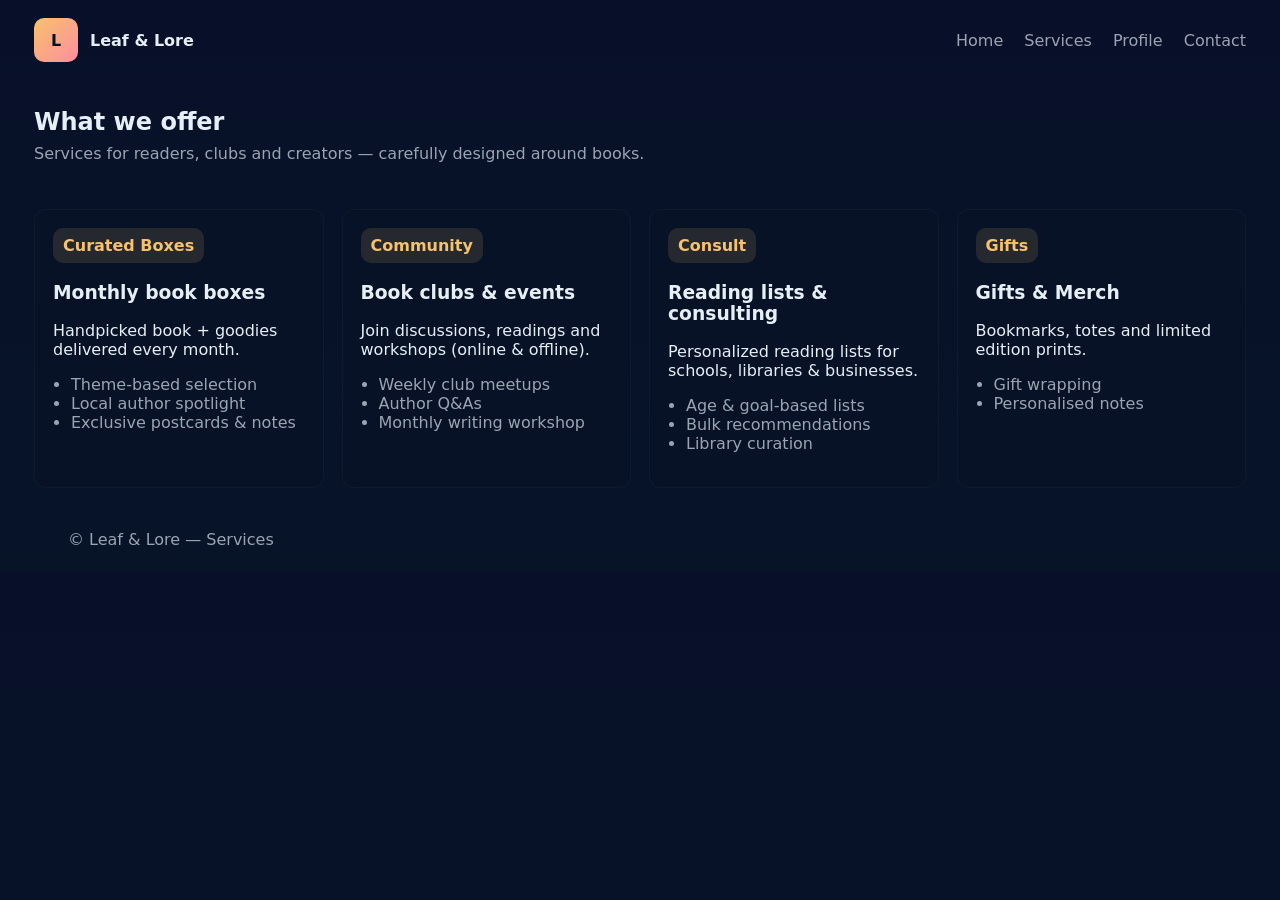
==== service.html @ 27e09e61 "Initial website commit" ====
<!doctype html>
<html lang="en">
<head>
  <meta charset="utf-8" />
  <meta name="viewport" content="width=device-width,initial-scale=1" />
  <title>Leaf & Lore — Services</title>
  <style>
    :root{--bg:#071028;--card:#081226;--accent:#f6c26b;--muted:#9aa4b2}
    *{box-sizing:border-box}
    body{margin:0;font-family:Inter,system-ui,Arial;color:#e6eef6;background:linear-gradient(180deg,#071028,#071428)}
    header{display:flex;justify-content:space-between;padding:18px 34px;align-items:center}
    nav a{color:var(--muted);margin-left:16px;text-decoration:none}
    .hero{padding:28px 34px}
    .services{display:grid;grid-template-columns:repeat(auto-fit,minmax(240px,1fr));gap:18px;padding:18px 34px}
    .card{background:var(--card);padding:18px;border-radius:12px;border:1px solid rgba(255,255,255,0.03)}
    .badge{display:inline-block;padding:8px 10px;border-radius:10px;background:rgba(246,194,107,0.12);color:var(--accent);font-weight:700}
    ul{color:var(--muted);padding-left:18px}
    footer{padding:24px 34px;color:var(--muted)}
  </style>
</head>
<body>
  <header>
    <div style="display:flex;align-items:center;gap:12px"><div style="width:44px;height:44px;background:linear-gradient(135deg,var(--accent),#ff8da1);border-radius:10px;display:flex;align-items:center;justify-content:center;color:#071022;font-weight:800">L</div><strong>Leaf & Lore</strong></div>
    <nav>
      <a href="index.html">Home</a>
      <a href="services.html">Services</a>
      <a href="profile.html">Profile</a>
      <a href="contact.html">Contact</a>
    </nav>
  </header>

  <main>
    <section class="hero">
      <h1 style="margin:0 0 8px">What we offer</h1>
      <p style="margin:0;color:var(--muted)">Services for readers, clubs and creators — carefully designed around books.</p>
    </section>

    <section class="services">
      <article class="card">
        <div class="badge">Curated Boxes</div>
        <h3>Monthly book boxes</h3>
        <p class="muted">Handpicked book + goodies delivered every month.</p>
        <ul>
          <li>Theme-based selection</li>
          <li>Local author spotlight</li>
          <li>Exclusive postcards & notes</li>
        </ul>
      </article>

      <article class="card">
        <div class="badge">Community</div>
        <h3>Book clubs & events</h3>
        <p class="muted">Join discussions, readings and workshops (online & offline).</p>
        <ul>
          <li>Weekly club meetups</li>
          <li>Author Q&As</li>
          <li>Monthly writing workshop</li>
        </ul>
      </article>

      <article class="card">
        <div class="badge">Consult</div>
        <h3>Reading lists & consulting</h3>
        <p class="muted">Personalized reading lists for schools, libraries & businesses.</p>
        <ul>
          <li>Age & goal-based lists</li>
          <li>Bulk recommendations</li>
          <li>Library curation</li>
        </ul>
      </article>

      <article class="card">
        <div class="badge">Gifts</div>
        <h3>Gifts & Merch</h3>
        <p class="muted">Bookmarks, totes and limited edition prints.</p>
        <ul>
          <li>Gift wrapping</li>
          <li>Personalised notes</li>
        </ul>
      </article>
    </section>
  </main>

  <footer>
    <div style="padding-left:34px">© Leaf & Lore — Services</div>
  </footer>
</body>
</html>
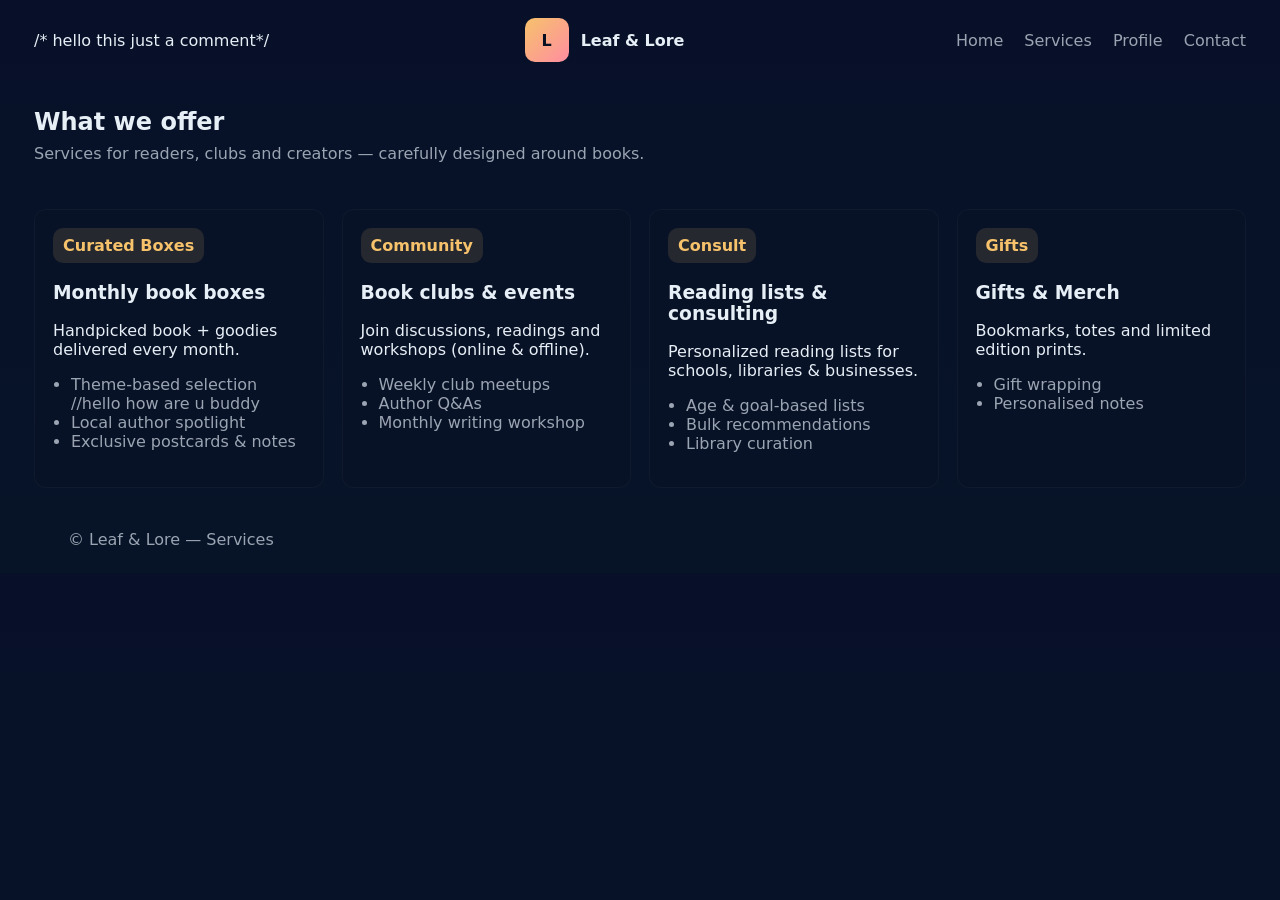
==== commit 6ef866f6: "Trying something new today" ====
--- a/service.html
+++ b/service.html
@@ -19,7 +19,7 @@
   </style>
 </head>
 <body>
-  <header>
+  <header>/* hello this just a comment*/
     <div style="display:flex;align-items:center;gap:12px"><div style="width:44px;height:44px;background:linear-gradient(135deg,var(--accent),#ff8da1);border-radius:10px;display:flex;align-items:center;justify-content:center;color:#071022;font-weight:800">L</div><strong>Leaf & Lore</strong></div>
     <nav>
       <a href="index.html">Home</a>
@@ -41,7 +41,7 @@
         <h3>Monthly book boxes</h3>
         <p class="muted">Handpicked book + goodies delivered every month.</p>
         <ul>
-          <li>Theme-based selection</li>
+          <li>Theme-based selection</li>//hello how are u buddy
           <li>Local author spotlight</li>
           <li>Exclusive postcards & notes</li>
         </ul>
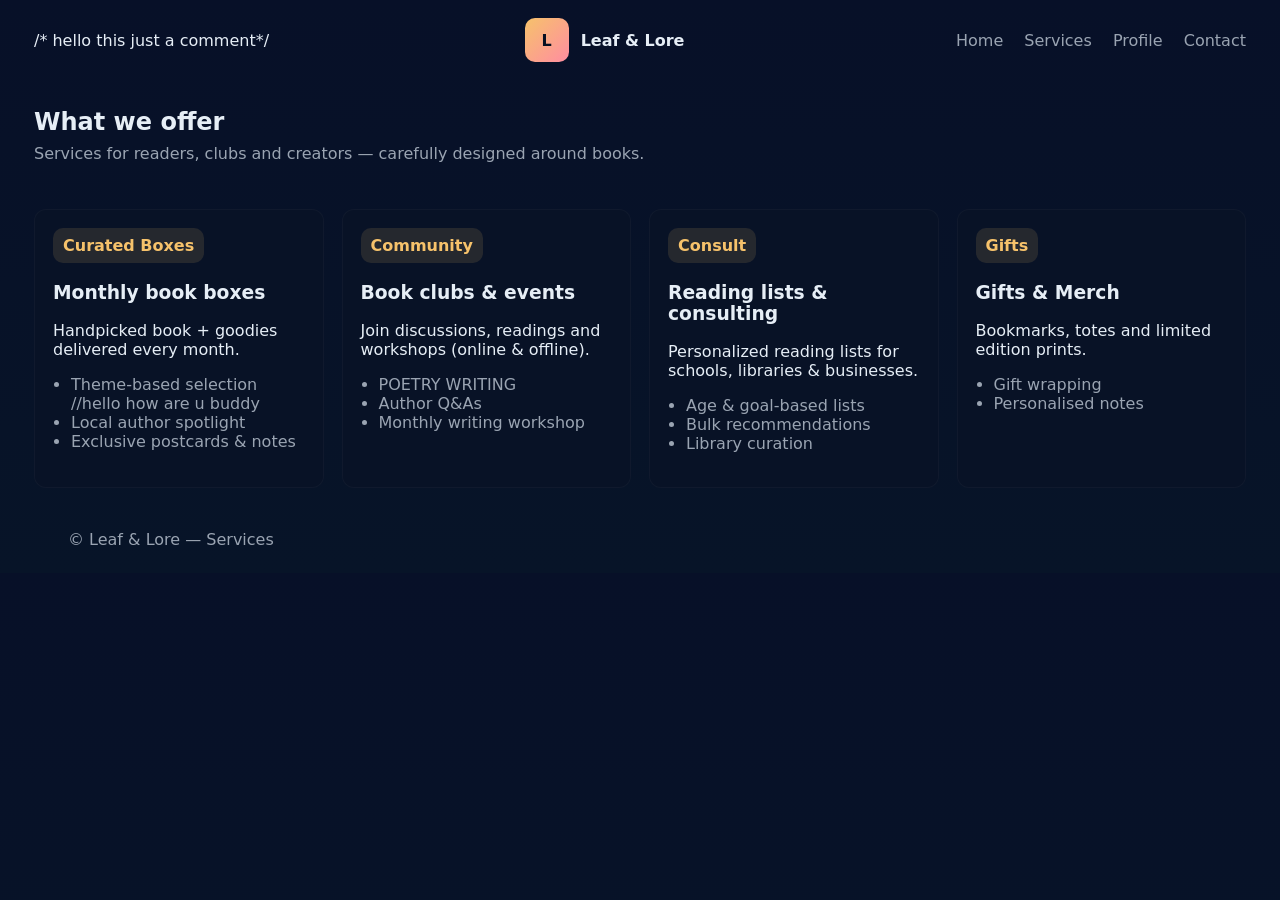
==== commit f2ab6a99: "altered weekly meetups to poetry" ====
--- a/service.html
+++ b/service.html
@@ -52,7 +52,7 @@
         <h3>Book clubs & events</h3>
         <p class="muted">Join discussions, readings and workshops (online & offline).</p>
         <ul>
-          <li>Weekly club meetups</li>
+          <li>POETRY WRITING</li>
           <li>Author Q&As</li>
           <li>Monthly writing workshop</li>
         </ul>
